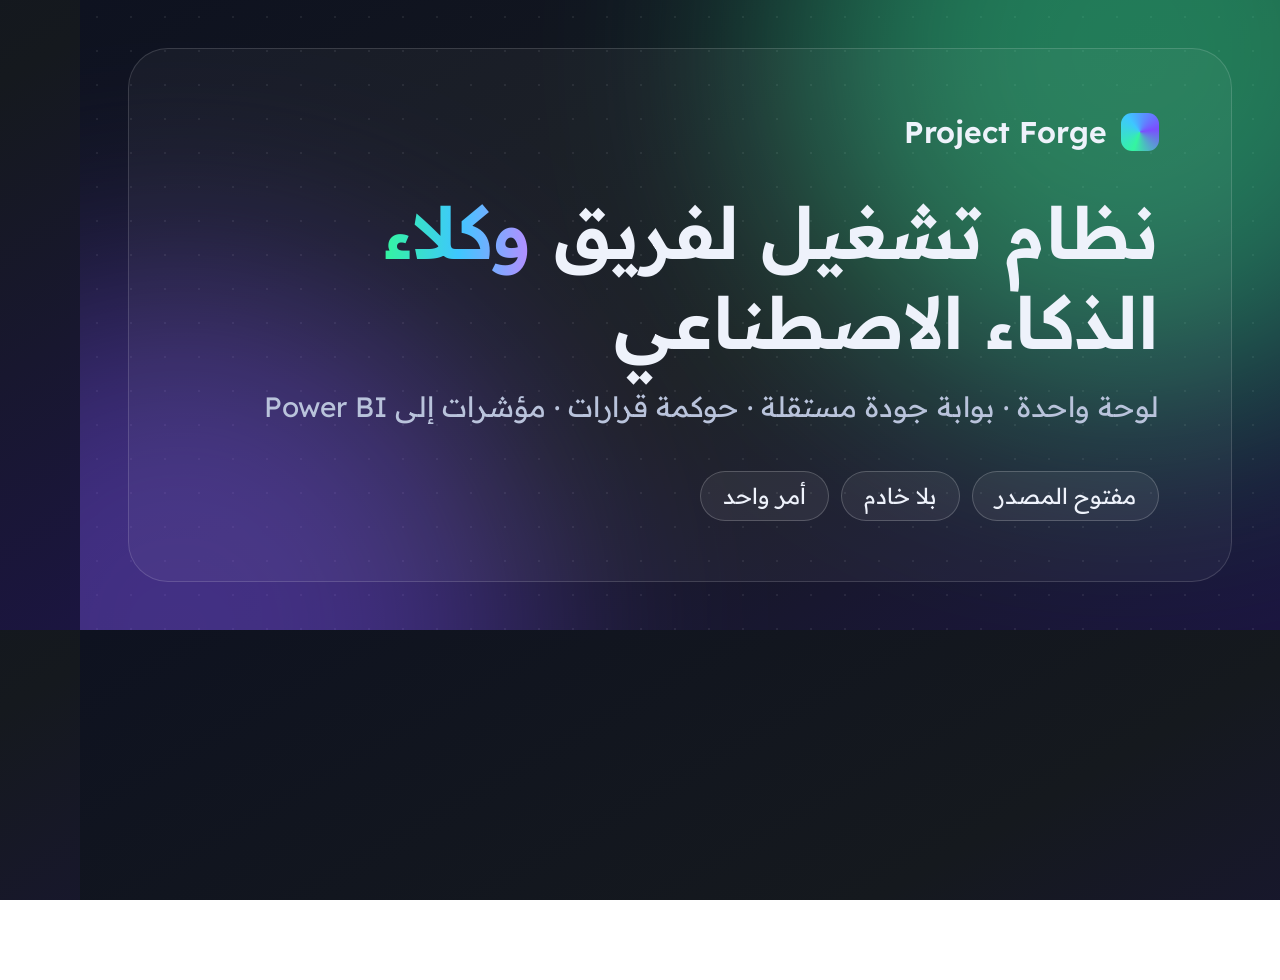
==== site/og.html @ 2ba33bd0 "Project Forge 1.0: نظام تشغيل لفريق وكلاء الذكاء الاصطناعي Co-Authored-By: Claude Fable 5.1 <noreply" ====
<!doctype html><html lang="ar" dir="rtl"><head><meta charset="utf-8"><meta name="viewport" content="width=1200">
<link rel="stylesheet" href="https://fonts.googleapis.com/css2?family=Readex+Pro:wght@400;600&display=swap">
<style>
html,body{margin:0;width:1200px;height:630px;overflow:hidden}body{background:linear-gradient(150deg,#0E1220,#15191E 55%,#1B1540);color:#EEF2FB;font-family:"Readex Pro",sans-serif;position:relative;overflow:hidden}
.dots{position:absolute;inset:0;background-image:radial-gradient(rgba(255,255,255,.14) 1.2px,transparent 1.3px);background-size:34px 34px;opacity:.5}
.glow{position:absolute;width:700px;height:700px;border-radius:50%;filter:blur(120px);opacity:.45}
.g1{background:#34F5A0;right:-200px;top:-300px}.g2{background:#7B4DFF;left:-250px;bottom:-350px}
.box{position:absolute;inset:48px;border-radius:40px;border:1px solid rgba(255,255,255,.14);background:rgba(255,255,255,.04);padding:64px 72px;box-sizing:border-box}
.brand{display:flex;align-items:center;gap:14px;font-size:30px;font-weight:600}
.brand i{width:38px;height:38px;border-radius:11px;background:conic-gradient(from 200deg,#34F5A0,#3EC7FF,#7B4DFF,#34F5A0)}
h1{font-size:72px;line-height:1.25;margin:36px 0 18px;font-weight:600}
h1 em{font-style:normal;background:linear-gradient(90deg,#34F5A0,#3EC7FF,#B98CFF);-webkit-background-clip:text;color:transparent}
p{font-size:28px;color:#B9C3DB;margin:0;line-height:1.6}
.pills{position:absolute;bottom:60px;right:72px;display:flex;gap:12px}
.pills span{padding:10px 22px;border-radius:999px;border:1px solid rgba(255,255,255,.2);font-size:22px;background:rgba(255,255,255,.06)}
</style></head><body><div class="dots"></div><div class="glow g1"></div><div class="glow g2"></div>
<div class="box"><div class="brand"><i></i>Project Forge</div>
<h1>نظام تشغيل لفريق <em>وكلاء</em> الذكاء الاصطناعي</h1>
<p>لوحة واحدة · بوابة جودة مستقلة · حوكمة قرارات · مؤشرات إلى Power BI</p>
<div class="pills"><span>مفتوح المصدر</span><span>بلا خادم</span><span>أمر واحد</span></div></div></body></html>
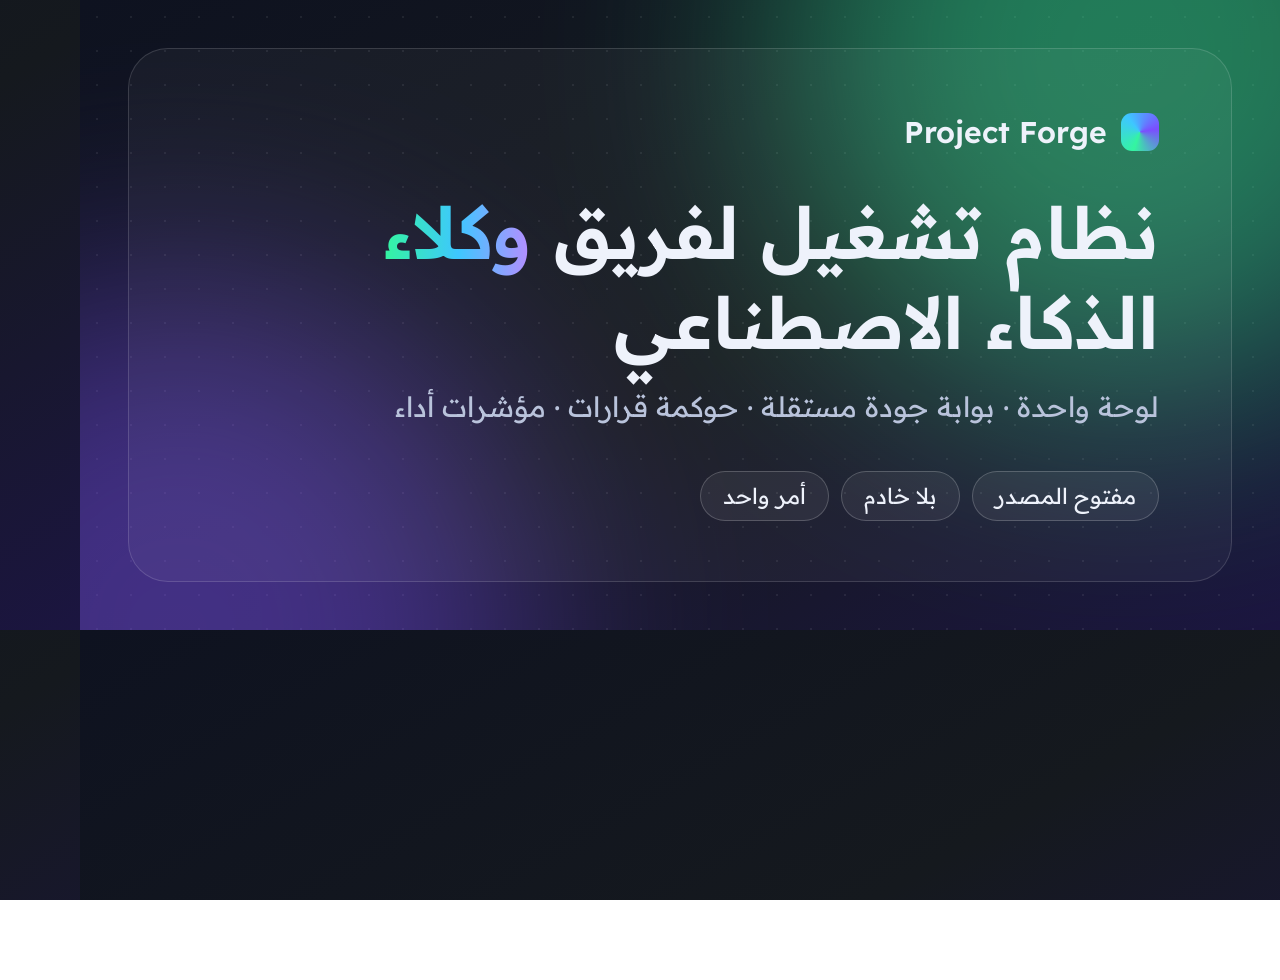
==== commit 48ce22c1: "Update site, installers and bundled tool; remove Power BI references" ====
--- a/site/og.html
+++ b/site/og.html
@@ -16,5 +16,5 @@
 </style></head><body><div class="dots"></div><div class="glow g1"></div><div class="glow g2"></div>
 <div class="box"><div class="brand"><i></i>Project Forge</div>
 <h1>نظام تشغيل لفريق <em>وكلاء</em> الذكاء الاصطناعي</h1>
-<p>لوحة واحدة · بوابة جودة مستقلة · حوكمة قرارات · مؤشرات إلى Power BI</p>
+<p>لوحة واحدة · بوابة جودة مستقلة · حوكمة قرارات · مؤشرات أداء</p>
 <div class="pills"><span>مفتوح المصدر</span><span>بلا خادم</span><span>أمر واحد</span></div></div></body></html>
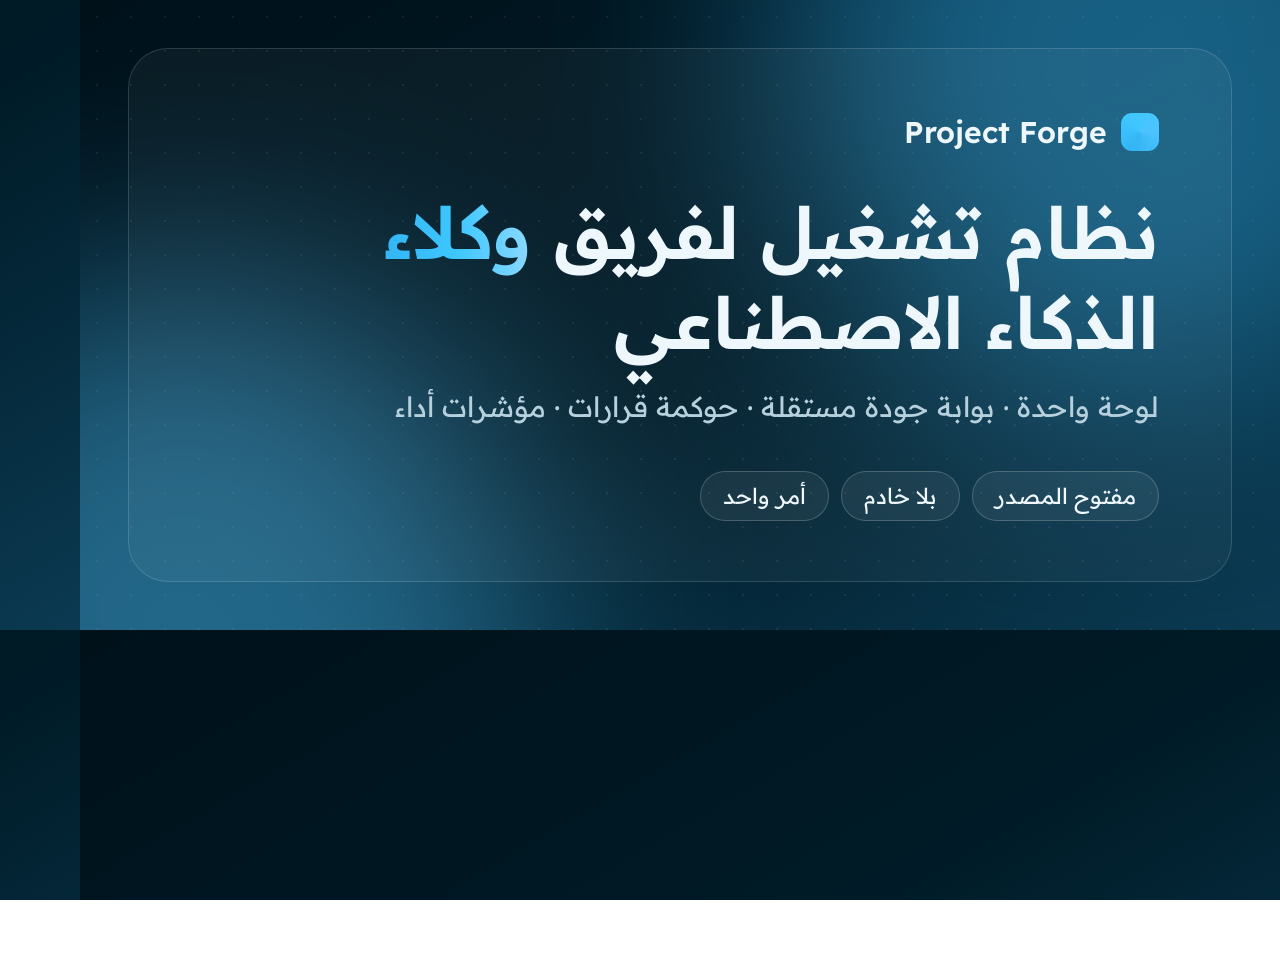
==== commit b5010aac: "Single colour scheme: navy #001B27, sky #C5ECFF, red #ED1212 only; remapped every other colour; rege" ====
--- a/site/og.html
+++ b/site/og.html
@@ -1,16 +1,16 @@
 <!doctype html><html lang="ar" dir="rtl"><head><meta charset="utf-8"><meta name="viewport" content="width=1200">
 <link rel="stylesheet" href="https://fonts.googleapis.com/css2?family=Readex+Pro:wght@400;600&display=swap">
 <style>
-html,body{margin:0;width:1200px;height:630px;overflow:hidden}body{background:linear-gradient(150deg,#0E1220,#15191E 55%,#1B1540);color:#EEF2FB;font-family:"Readex Pro",sans-serif;position:relative;overflow:hidden}
+html,body{margin:0;width:1200px;height:630px;overflow:hidden}body{background:linear-gradient(150deg,#00111A,#001B27 55%,#0B3A52);color:#EEF7FB;font-family:"Readex Pro",sans-serif;position:relative;overflow:hidden}
 .dots{position:absolute;inset:0;background-image:radial-gradient(rgba(255,255,255,.14) 1.2px,transparent 1.3px);background-size:34px 34px;opacity:.5}
 .glow{position:absolute;width:700px;height:700px;border-radius:50%;filter:blur(120px);opacity:.45}
-.g1{background:#34F5A0;right:-200px;top:-300px}.g2{background:#7B4DFF;left:-250px;bottom:-350px}
+.g1{background:#34B5F5;right:-200px;top:-300px}.g2{background:#4DC4FF;left:-250px;bottom:-350px}
 .box{position:absolute;inset:48px;border-radius:40px;border:1px solid rgba(255,255,255,.14);background:rgba(255,255,255,.04);padding:64px 72px;box-sizing:border-box}
 .brand{display:flex;align-items:center;gap:14px;font-size:30px;font-weight:600}
-.brand i{width:38px;height:38px;border-radius:11px;background:conic-gradient(from 200deg,#34F5A0,#3EC7FF,#7B4DFF,#34F5A0)}
+.brand i{width:38px;height:38px;border-radius:11px;background:conic-gradient(from 200deg,#34B5F5,#3EC7FF,#4DC4FF,#34B5F5)}
 h1{font-size:72px;line-height:1.25;margin:36px 0 18px;font-weight:600}
-h1 em{font-style:normal;background:linear-gradient(90deg,#34F5A0,#3EC7FF,#B98CFF);-webkit-background-clip:text;color:transparent}
-p{font-size:28px;color:#B9C3DB;margin:0;line-height:1.6}
+h1 em{font-style:normal;background:linear-gradient(90deg,#34B5F5,#3EC7FF,#8CD9FF);-webkit-background-clip:text;color:transparent}
+p{font-size:28px;color:#B7D0DD;margin:0;line-height:1.6}
 .pills{position:absolute;bottom:60px;right:72px;display:flex;gap:12px}
 .pills span{padding:10px 22px;border-radius:999px;border:1px solid rgba(255,255,255,.2);font-size:22px;background:rgba(255,255,255,.06)}
 </style></head><body><div class="dots"></div><div class="glow g1"></div><div class="glow g2"></div>
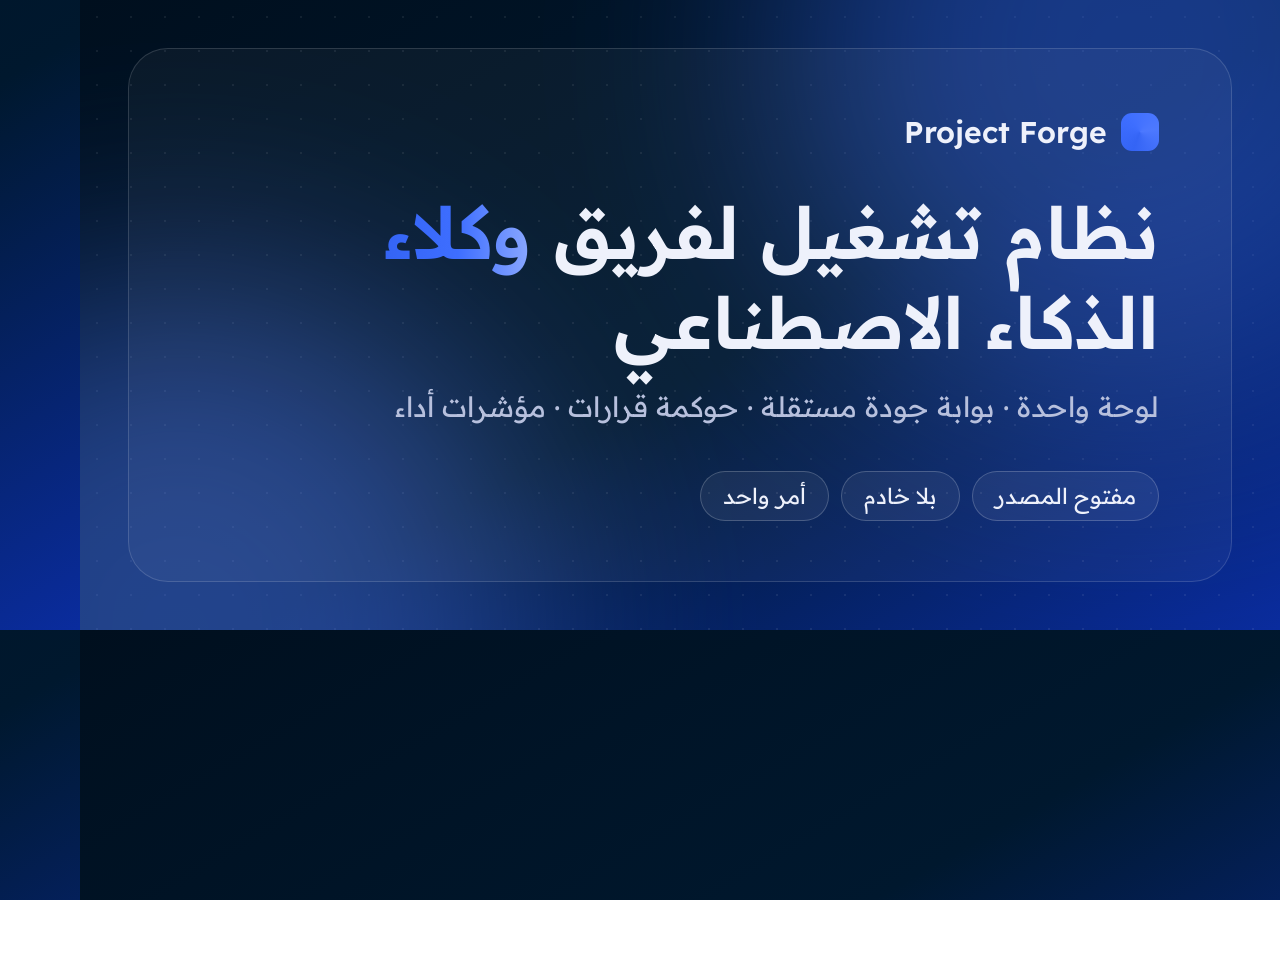
==== commit 25489d1f: "New colour scheme: lime #ACEC00, navy #00182E, blue #013FF6 only; regenerated logo and share images " ====
--- a/site/og.html
+++ b/site/og.html
@@ -1,16 +1,16 @@
 <!doctype html><html lang="ar" dir="rtl"><head><meta charset="utf-8"><meta name="viewport" content="width=1200">
 <link rel="stylesheet" href="https://fonts.googleapis.com/css2?family=Readex+Pro:wght@400;600&display=swap">
 <style>
-html,body{margin:0;width:1200px;height:630px;overflow:hidden}body{background:linear-gradient(150deg,#00111A,#001B27 55%,#0B3A52);color:#EEF7FB;font-family:"Readex Pro",sans-serif;position:relative;overflow:hidden}
+html,body{margin:0;width:1200px;height:630px;overflow:hidden}body{background:linear-gradient(150deg,#000F1E,#00182E 55%,#0A2C9E);color:#EEF1FB;font-family:"Readex Pro",sans-serif;position:relative;overflow:hidden}
 .dots{position:absolute;inset:0;background-image:radial-gradient(rgba(255,255,255,.14) 1.2px,transparent 1.3px);background-size:34px 34px;opacity:.5}
 .glow{position:absolute;width:700px;height:700px;border-radius:50%;filter:blur(120px);opacity:.45}
-.g1{background:#34B5F5;right:-200px;top:-300px}.g2{background:#4DC4FF;left:-250px;bottom:-350px}
+.g1{background:#3464F5;right:-200px;top:-300px}.g2{background:#4D79FF;left:-250px;bottom:-350px}
 .box{position:absolute;inset:48px;border-radius:40px;border:1px solid rgba(255,255,255,.14);background:rgba(255,255,255,.04);padding:64px 72px;box-sizing:border-box}
 .brand{display:flex;align-items:center;gap:14px;font-size:30px;font-weight:600}
-.brand i{width:38px;height:38px;border-radius:11px;background:conic-gradient(from 200deg,#34B5F5,#3EC7FF,#4DC4FF,#34B5F5)}
+.brand i{width:38px;height:38px;border-radius:11px;background:conic-gradient(from 200deg,#3464F5,#3E6EFF,#4D79FF,#3464F5)}
 h1{font-size:72px;line-height:1.25;margin:36px 0 18px;font-weight:600}
-h1 em{font-style:normal;background:linear-gradient(90deg,#34B5F5,#3EC7FF,#8CD9FF);-webkit-background-clip:text;color:transparent}
-p{font-size:28px;color:#B7D0DD;margin:0;line-height:1.6}
+h1 em{font-style:normal;background:linear-gradient(90deg,#3464F5,#3E6EFF,#8CA9FF);-webkit-background-clip:text;color:transparent}
+p{font-size:28px;color:#B7C0DD;margin:0;line-height:1.6}
 .pills{position:absolute;bottom:60px;right:72px;display:flex;gap:12px}
 .pills span{padding:10px 22px;border-radius:999px;border:1px solid rgba(255,255,255,.2);font-size:22px;background:rgba(255,255,255,.06)}
 </style></head><body><div class="dots"></div><div class="glow g1"></div><div class="glow g2"></div>
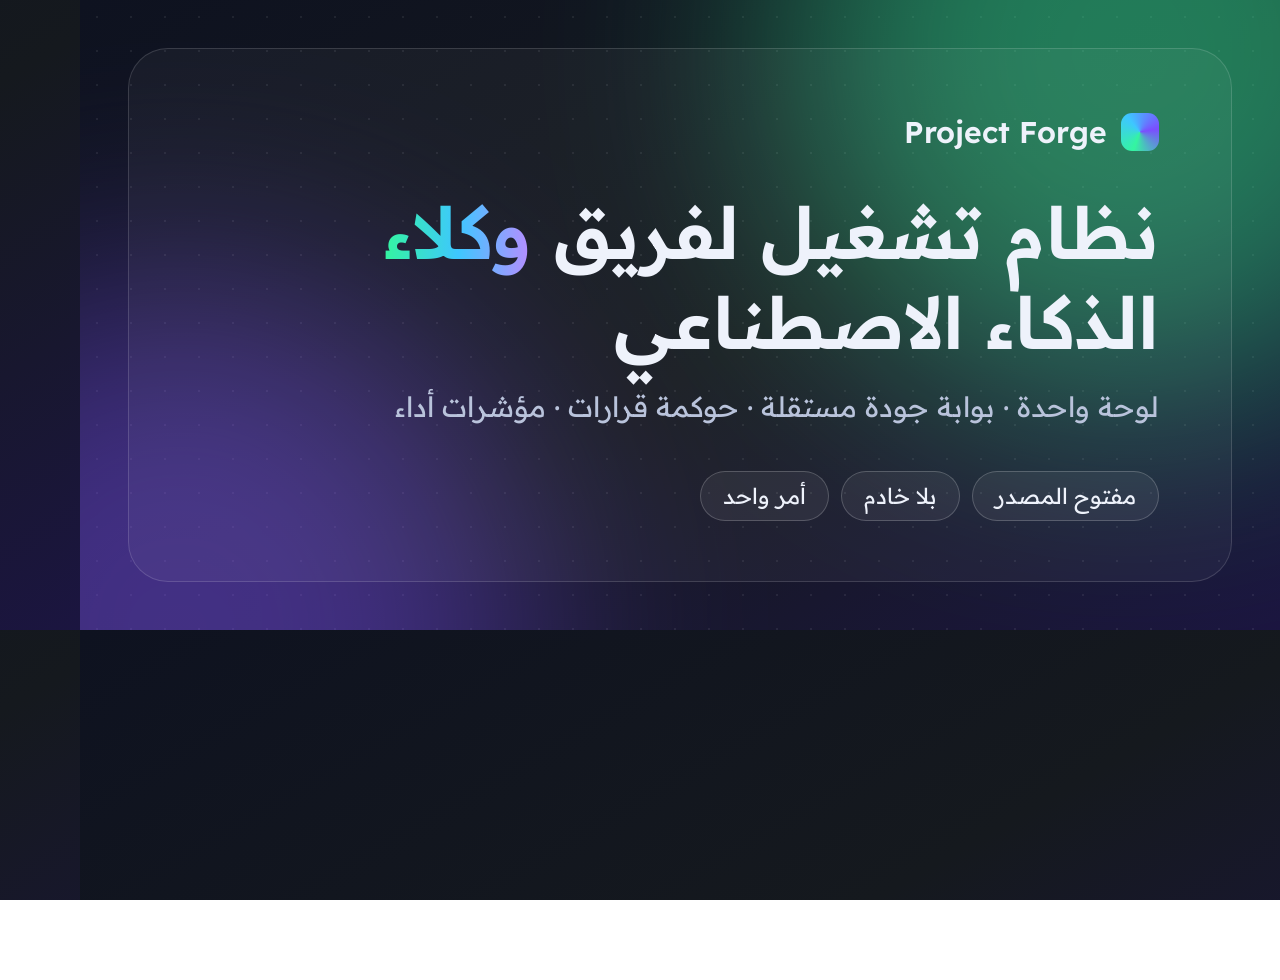
==== commit 4c26c4dd: "Local eight-language localization work (uncommitted tree as of 31 Oct)" ====
--- a/site/og.html
+++ b/site/og.html
@@ -1,16 +1,16 @@
 <!doctype html><html lang="ar" dir="rtl"><head><meta charset="utf-8"><meta name="viewport" content="width=1200">
 <link rel="stylesheet" href="https://fonts.googleapis.com/css2?family=Readex+Pro:wght@400;600&display=swap">
 <style>
-html,body{margin:0;width:1200px;height:630px;overflow:hidden}body{background:linear-gradient(150deg,#000F1E,#00182E 55%,#0A2C9E);color:#EEF1FB;font-family:"Readex Pro",sans-serif;position:relative;overflow:hidden}
+html,body{margin:0;width:1200px;height:630px;overflow:hidden}body{background:linear-gradient(150deg,#0E1220,#15191E 55%,#1B1540);color:#EEF2FB;font-family:"Readex Pro",sans-serif;position:relative;overflow:hidden}
 .dots{position:absolute;inset:0;background-image:radial-gradient(rgba(255,255,255,.14) 1.2px,transparent 1.3px);background-size:34px 34px;opacity:.5}
 .glow{position:absolute;width:700px;height:700px;border-radius:50%;filter:blur(120px);opacity:.45}
-.g1{background:#3464F5;right:-200px;top:-300px}.g2{background:#4D79FF;left:-250px;bottom:-350px}
+.g1{background:#34F5A0;right:-200px;top:-300px}.g2{background:#7B4DFF;left:-250px;bottom:-350px}
 .box{position:absolute;inset:48px;border-radius:40px;border:1px solid rgba(255,255,255,.14);background:rgba(255,255,255,.04);padding:64px 72px;box-sizing:border-box}
 .brand{display:flex;align-items:center;gap:14px;font-size:30px;font-weight:600}
-.brand i{width:38px;height:38px;border-radius:11px;background:conic-gradient(from 200deg,#3464F5,#3E6EFF,#4D79FF,#3464F5)}
+.brand i{width:38px;height:38px;border-radius:11px;background:conic-gradient(from 200deg,#34F5A0,#3EC7FF,#7B4DFF,#34F5A0)}
 h1{font-size:72px;line-height:1.25;margin:36px 0 18px;font-weight:600}
-h1 em{font-style:normal;background:linear-gradient(90deg,#3464F5,#3E6EFF,#8CA9FF);-webkit-background-clip:text;color:transparent}
-p{font-size:28px;color:#B7C0DD;margin:0;line-height:1.6}
+h1 em{font-style:normal;background:linear-gradient(90deg,#34F5A0,#3EC7FF,#B98CFF);-webkit-background-clip:text;color:transparent}
+p{font-size:28px;color:#B9C3DB;margin:0;line-height:1.6}
 .pills{position:absolute;bottom:60px;right:72px;display:flex;gap:12px}
 .pills span{padding:10px 22px;border-radius:999px;border:1px solid rgba(255,255,255,.2);font-size:22px;background:rgba(255,255,255,.06)}
 </style></head><body><div class="dots"></div><div class="glow g1"></div><div class="glow g2"></div>
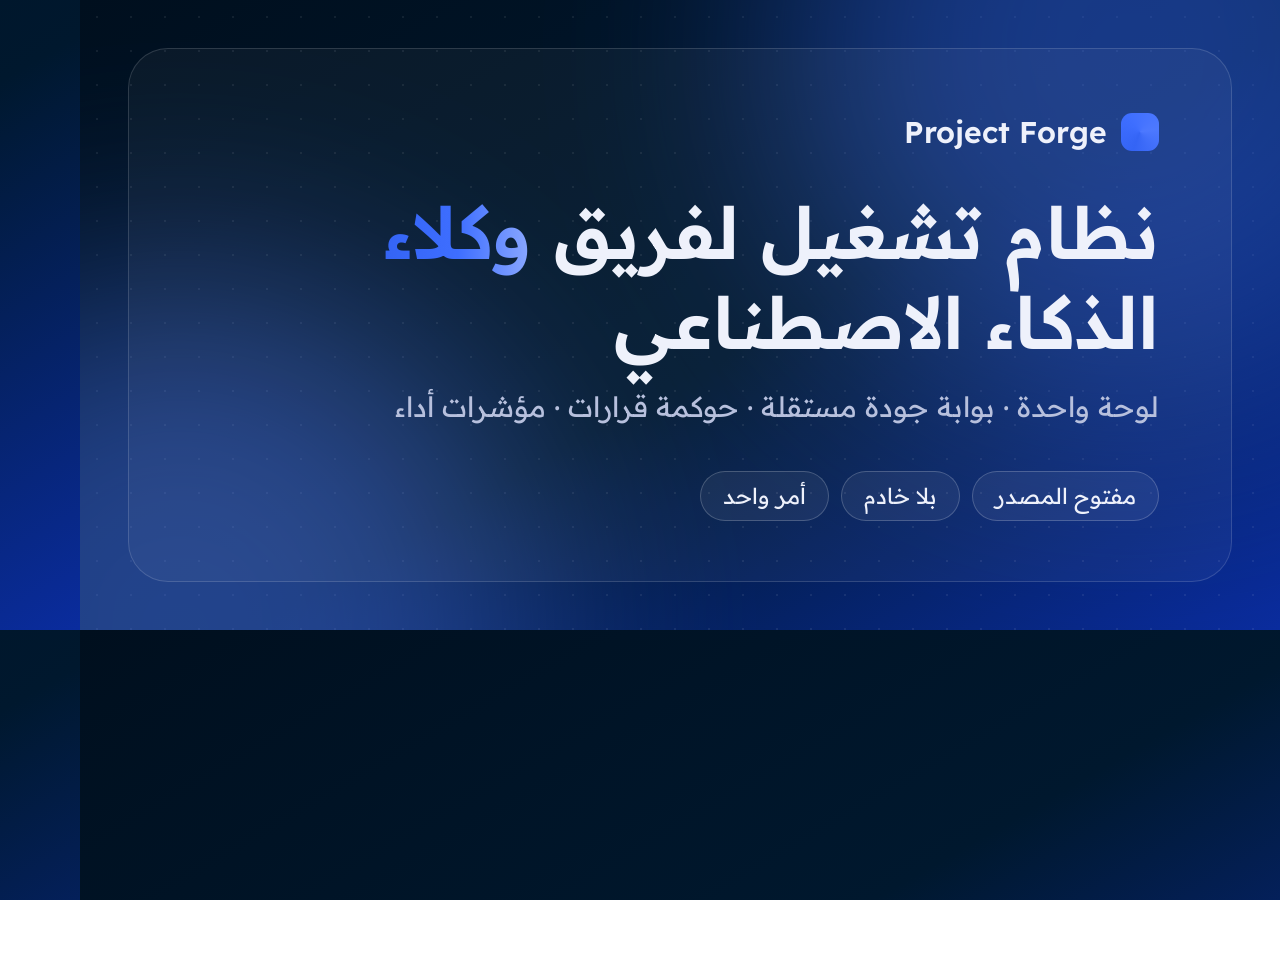
==== commit 85b5623e: "Merge the interface designer's repo branch (version 6) and overlay the approved office design (versi" ====
--- a/site/og.html
+++ b/site/og.html
@@ -1,16 +1,16 @@
 <!doctype html><html lang="ar" dir="rtl"><head><meta charset="utf-8"><meta name="viewport" content="width=1200">
 <link rel="stylesheet" href="https://fonts.googleapis.com/css2?family=Readex+Pro:wght@400;600&display=swap">
 <style>
-html,body{margin:0;width:1200px;height:630px;overflow:hidden}body{background:linear-gradient(150deg,#0E1220,#15191E 55%,#1B1540);color:#EEF2FB;font-family:"Readex Pro",sans-serif;position:relative;overflow:hidden}
+html,body{margin:0;width:1200px;height:630px;overflow:hidden}body{background:linear-gradient(150deg,#000F1E,#00182E 55%,#0A2C9E);color:#EEF1FB;font-family:"Readex Pro",sans-serif;position:relative;overflow:hidden}
 .dots{position:absolute;inset:0;background-image:radial-gradient(rgba(255,255,255,.14) 1.2px,transparent 1.3px);background-size:34px 34px;opacity:.5}
 .glow{position:absolute;width:700px;height:700px;border-radius:50%;filter:blur(120px);opacity:.45}
-.g1{background:#34F5A0;right:-200px;top:-300px}.g2{background:#7B4DFF;left:-250px;bottom:-350px}
+.g1{background:#3464F5;right:-200px;top:-300px}.g2{background:#4D79FF;left:-250px;bottom:-350px}
 .box{position:absolute;inset:48px;border-radius:40px;border:1px solid rgba(255,255,255,.14);background:rgba(255,255,255,.04);padding:64px 72px;box-sizing:border-box}
 .brand{display:flex;align-items:center;gap:14px;font-size:30px;font-weight:600}
-.brand i{width:38px;height:38px;border-radius:11px;background:conic-gradient(from 200deg,#34F5A0,#3EC7FF,#7B4DFF,#34F5A0)}
+.brand i{width:38px;height:38px;border-radius:11px;background:conic-gradient(from 200deg,#3464F5,#3E6EFF,#4D79FF,#3464F5)}
 h1{font-size:72px;line-height:1.25;margin:36px 0 18px;font-weight:600}
-h1 em{font-style:normal;background:linear-gradient(90deg,#34F5A0,#3EC7FF,#B98CFF);-webkit-background-clip:text;color:transparent}
-p{font-size:28px;color:#B9C3DB;margin:0;line-height:1.6}
+h1 em{font-style:normal;background:linear-gradient(90deg,#3464F5,#3E6EFF,#8CA9FF);-webkit-background-clip:text;color:transparent}
+p{font-size:28px;color:#B7C0DD;margin:0;line-height:1.6}
 .pills{position:absolute;bottom:60px;right:72px;display:flex;gap:12px}
 .pills span{padding:10px 22px;border-radius:999px;border:1px solid rgba(255,255,255,.2);font-size:22px;background:rgba(255,255,255,.06)}
 </style></head><body><div class="dots"></div><div class="glow g1"></div><div class="glow g2"></div>
